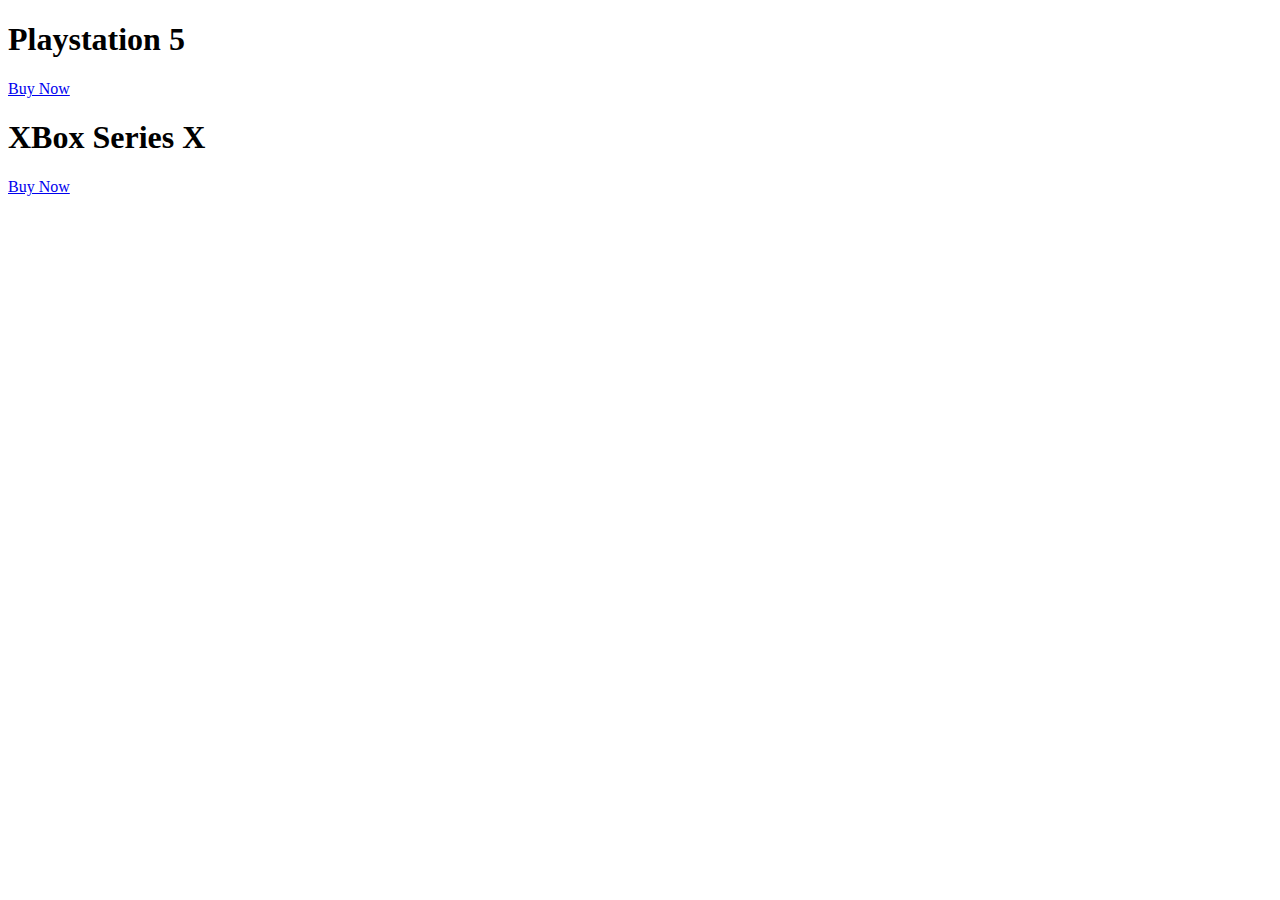
==== 7.split-loading-page/index.html @ 2d784eec "add" ====
<!DOCTYPE html>
<html lang="en">

<head>
  <meta charset="UTF-8">
  <meta http-equiv="X-UA-Compatible" content="IE=edge">
  <meta name="viewport" content="width=device-width, initial-scale=1.0">
  <title>Document</title>
  <style>
    * {
      box-sizing: border-box;
    }
  </style>
</head>

<body>
  <div class="container">
    <div class="split left">
      <h1>Playstation 5</h1>
      <a href="#" class="btn">Buy Now</a>
    </div>
    <div class="split right">
      <h1>XBox Series X</h1>
      <a href="#" class="btn">Buy Now</a>
    </div>
  </div>


  <script></script>
</body>

</html>
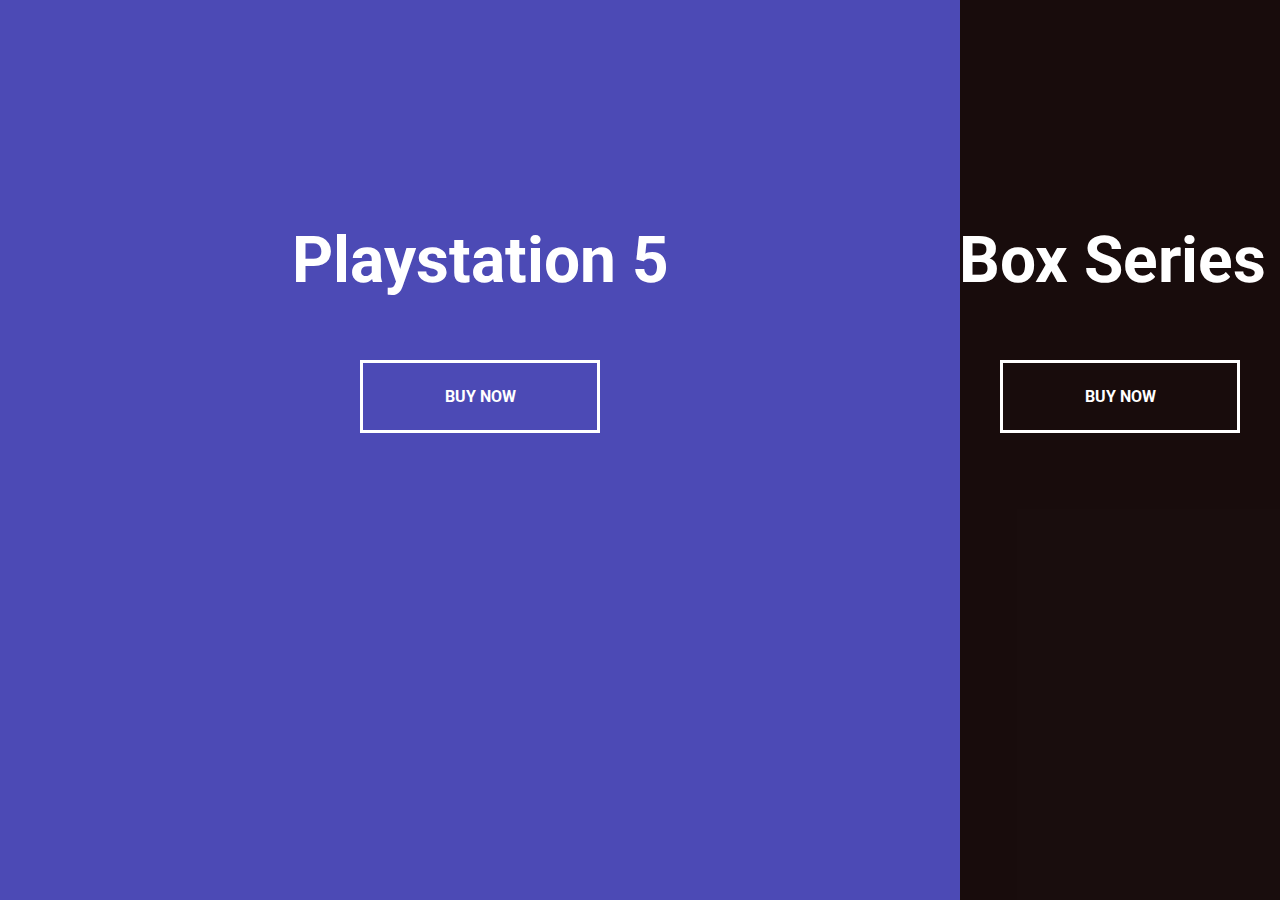
==== commit 5eea2be0: "7.split-loading-page" ====
--- a/7.split-loading-page/index.html
+++ b/7.split-loading-page/index.html
@@ -7,8 +7,144 @@
   <meta name="viewport" content="width=device-width, initial-scale=1.0">
   <title>Document</title>
   <style>
+    @import url('https://fonts.googleapis.com/css2?family=Roboto:wght@400;700&display=swap');
+
+    :root {
+      --left-bg-color: rgba(87, 84, 236, 0.7);
+      --right-bg-color: rgba(18, 3, 3, 0.8);
+      --left-btn-hover-color: rgba(87, 84, 236, 1);
+      --right-btn-hover-color: rgba(28, 122, 28, 1);
+      --hover-width: 75%;
+      --other-width: 25%;
+      --speed: 1000ms;
+    }
+
     * {
       box-sizing: border-box;
+    }
+
+    body {
+      font-family: 'Roboto', sans-serif;
+      height: 100vh;
+      overflow: hidden;
+      margin: 0;
+    }
+
+    h1 {
+      font-size: 4rem;
+      color: #fff;
+      position: absolute;
+      left: 50%;
+      top: 20%;
+      transform: translateX(-50%);
+      white-space: nowrap;
+    }
+
+    .btn {
+      position: absolute;
+      display: flex;
+      align-items: center;
+      justify-content: center;
+      left: 50%;
+      top: 40%;
+      transform: translateX(-50%);
+      text-decoration: none;
+      color: #fff;
+      border: #fff solid 0.2rem;
+      font-size: 1rem;
+      font-weight: bold;
+      text-transform: uppercase;
+      width: 15rem;
+      padding: 1.5rem;
+    }
+
+    .split.left .btn:hover {
+      background-color: var(--left-btn-hover-color);
+      border-color: var(--left-btn-hover-color);
+    }
+
+    .split.right .btn:hover {
+      background-color: var(--right-btn-hover-color);
+      border-color: var(--right-btn-hover-color);
+    }
+
+    .container {
+      position: relative;
+      width: 100%;
+      height: 100%;
+      background: #333;
+    }
+
+    .split {
+      position: absolute;
+      width: 50%;
+      height: 100%;
+      overflow: hidden;
+    }
+
+    .split.left {
+      left: 0;
+      background: url('ps.jpg');
+      background-repeat: no-repeat;
+      background-size: cover;
+    }
+
+    .split.left::before {
+      content: '';
+      position: absolute;
+      width: 100%;
+      height: 100%;
+      background-color: var(--left-bg-color);
+    }
+
+    .split.right {
+      right: 0;
+      background: url('xbox.jpg');
+      background-repeat: no-repeat;
+      background-size: cover;
+    }
+
+    .split.right::before {
+      content: '';
+      position: absolute;
+      width: 100%;
+      height: 100%;
+      background-color: var(--right-bg-color);
+    }
+
+    .split.right,
+    .split.left,
+    .split.right::before,
+    .split.left::before {
+      transition: all var(--speed) ease-in-out;
+    }
+
+    .hover-left .left {
+      width: var(--hover-width);
+    }
+
+    .hover-left .right {
+      width: var(--other-width);
+    }
+
+    .hover-right .right {
+      width: var(--hover-width);
+    }
+
+    .hover-right .left {
+      width: var(--other-width);
+    }
+
+    @media (max-width: 800px) {
+      h1 {
+        font-size: 2rem;
+        top: 30%;
+      }
+
+      .btn {
+        padding: 1.2rem;
+        width: 12rem;
+      }
     }
   </style>
 </head>
@@ -26,7 +162,19 @@
   </div>
 
 
-  <script></script>
+  <script>
+
+    const left = document.querySelector('.left')
+    const right = document.querySelector('.right')
+    const container = document.querySelector('.container')
+
+    left.addEventListener('mouseenter', () => container.classList.add('hover-left'))
+    left.addEventListener('mouseleave', () => container.classList.remove('hover-left'))
+
+    right.addEventListener('mouseenter', () => container.classList.add('hover-right'))
+    right.addEventListener('mouseleave', () => container.classList.remove('hover-right'))
+
+  </script>
 </body>
 
 </html>